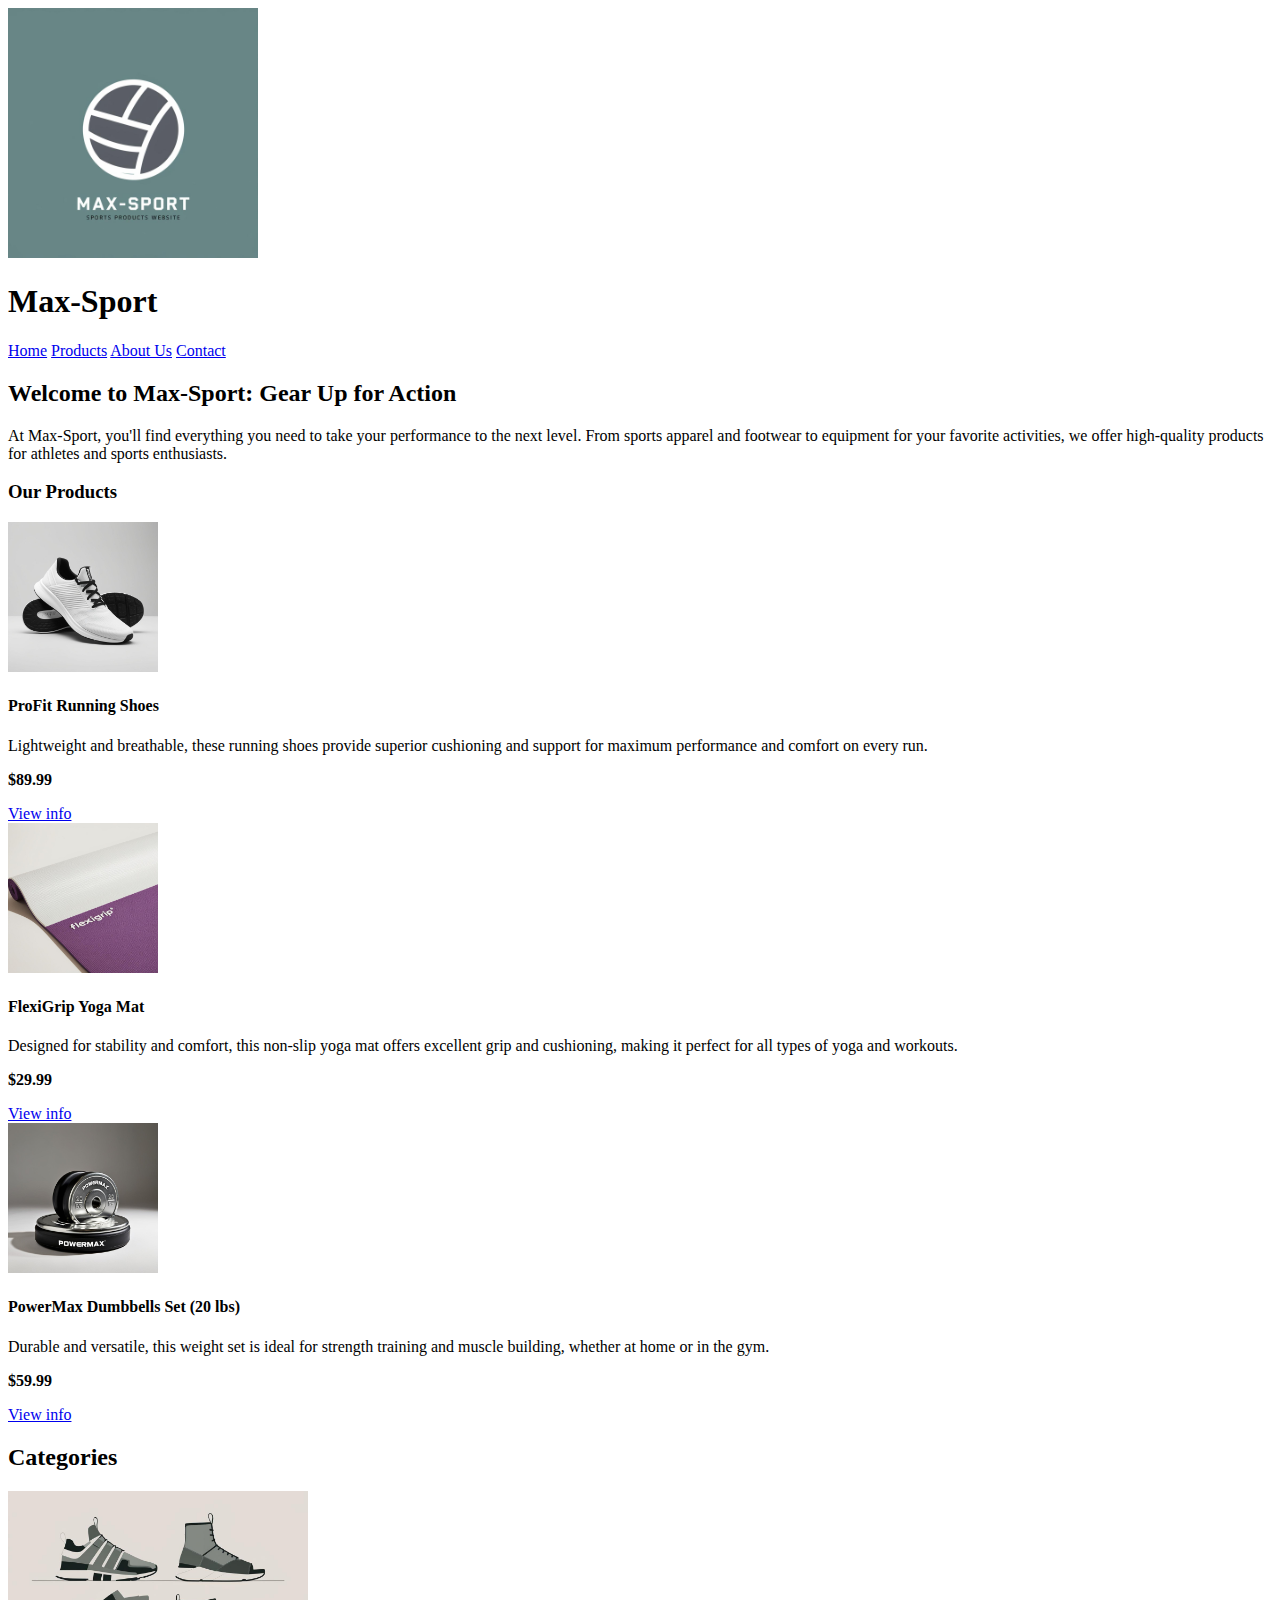
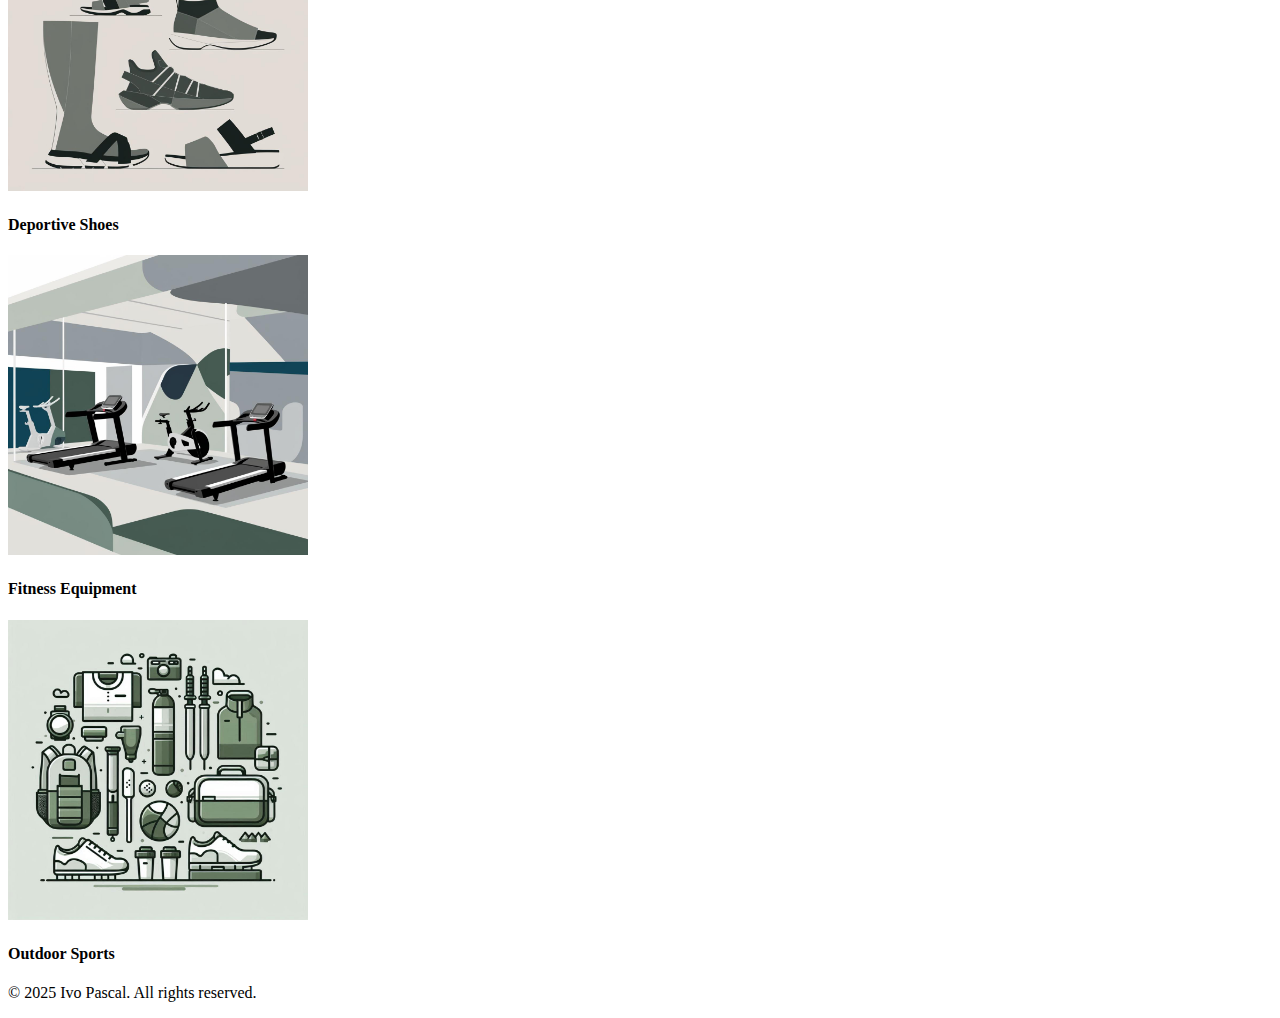
==== index.html @ f11179b0 "Improve semantic of about.html and add cards to index.html" ====
<!DOCTYPE html>
<html lang="en">
<head>
  <meta charset="UTF-8">
  <meta name="viewport" content="width=device-width, initial-scale=1.0">
  <title>Home</title>
  <link rel="icon" type="image/png" href="/assets/favicon-maxsport.png">
</head>
<body>
  <header>
    <div>
      <img src="/assets/icon-maxsport.jpg" width="250" alt="Max-Sport Logo">
      <h1>Max-Sport</h1>
    </div>
    <nav>
      <a href="#">Home</a>
      <a href="#">Products</a>
      <a href="./pages/about.html">About Us</a>
      <a href="#">Contact</a>
    </nav>
  </header>
  <main>
    <div>
      <h2>Welcome to Max-Sport: Gear Up for Action</h2>
      <p>At Max-Sport, you'll find everything you need to take your performance to the next level. From sports apparel and footwear to equipment for your favorite activities, we offer high-quality products for athletes and sports enthusiasts.</p>
    </div>
    <section>
      <h3>Our Products</h3>
      <article>
        <img src="./assets/zapatillas-profit.jpg" alt="deportive shoes" width="150">
        <h4>ProFit Running Shoes</h4>
        <p>Lightweight and breathable, these running shoes provide superior cushioning and support for maximum performance and comfort on every run.</p>
        <p><b>$89.99</b></p>
        <a href="#">View info</a>
      </article>
      <article>
        <img src="./assets/esterilla-flexigrip.jpg" alt="flexigrip mat" width="150">
        <h4>FlexiGrip Yoga Mat</h4>
        <p>Designed for stability and comfort, this non-slip yoga mat offers excellent grip and cushioning, making it perfect for all types of yoga and workouts.</p>
        <p><b>$29.99</b></p>
        <a href="#">View info</a>
      </article>
      <article>
        <img src="./assets/pesas-powermax.jpg" alt="powermax bumbbells" width="150">
        <h4>PowerMax Dumbbells Set (20 lbs)</h4>
        <p>Durable and versatile, this weight set is ideal for strength training and muscle building, whether at home or in the gym.</p>
        <p><b>$59.99</b></p>
        <a href="#">View info</a>
      </article>
    </section>
    <section>
      <h2>Categories</h2>
      <article>
        <img src="./assets/categoria-calzados.jpg" width="300" alt="imagen categoria calzados">
        <h4>Deportive Shoes</h4>
      </article>
      <article>
        <img src="./assets/categoria-equipoFitness.jpg" width="300" alt="imagen categoria equipo fitness">
        <h4>Fitness Equipment</h4>
      </article>
      <article>
        <img src="./assets/categoria-aireLibre.jpeg" width="300" alt="imagen categoria aire libre">
        <h4>Outdoor Sports</h4>
      </article>
    </section>
  </main>
  <footer>
    <p>© 2025 Ivo Pascal. All rights reserved.</p>
  </footer>
</body>
</html>
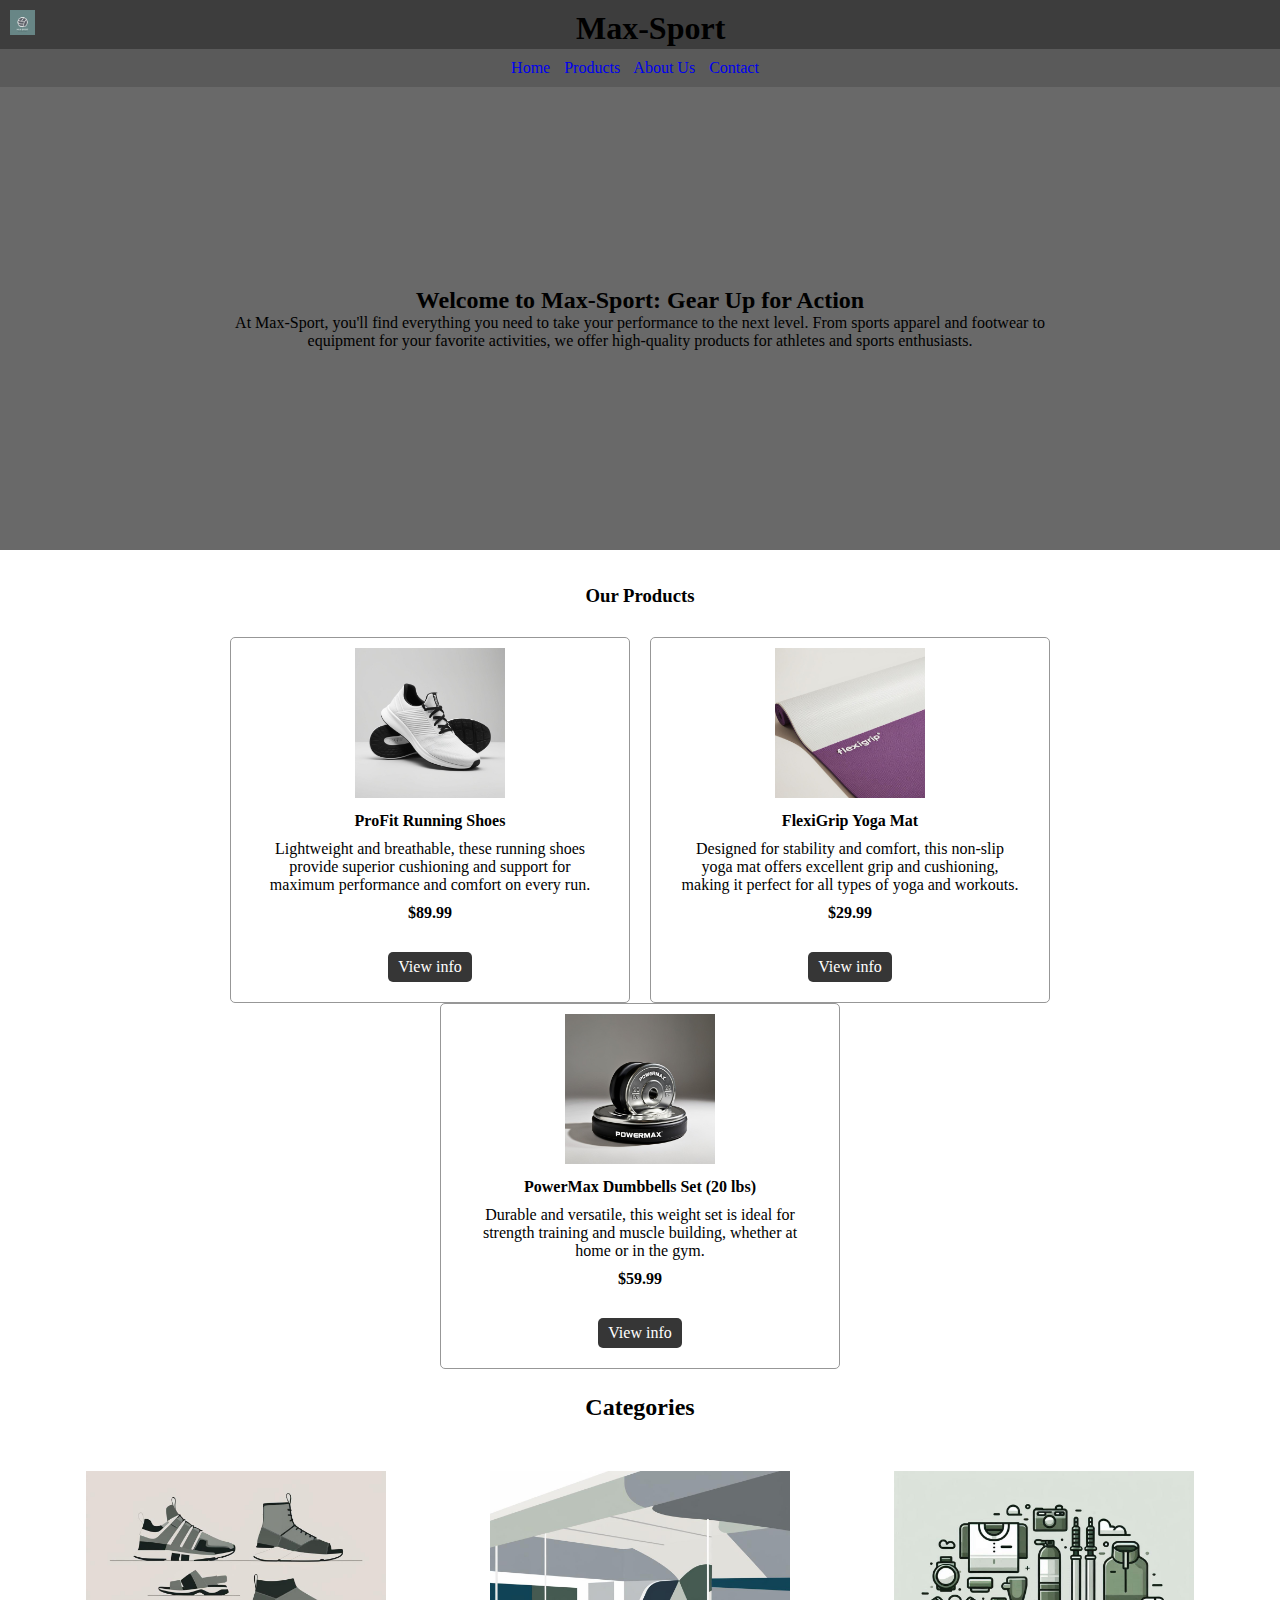
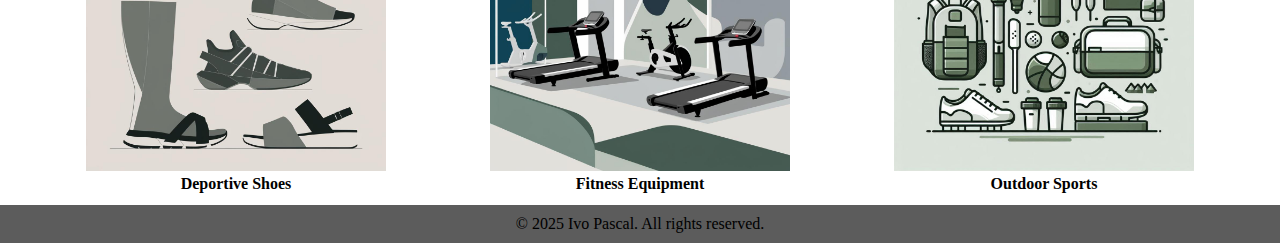
==== commit 4eec3b53: "Add css styles to index & about" ====
--- a/index.html
+++ b/index.html
@@ -5,12 +5,13 @@
   <meta name="viewport" content="width=device-width, initial-scale=1.0">
   <title>Home</title>
   <link rel="icon" type="image/png" href="/assets/favicon-maxsport.png">
+  <link rel="stylesheet" href="./styles/style.css">
 </head>
 <body>
   <header>
-    <div>
-      <img src="/assets/icon-maxsport.jpg" width="250" alt="Max-Sport Logo">
-      <h1>Max-Sport</h1>
+    <div class="top-header">
+      <img src="/assets/icon-maxsport.jpg" width="25" alt="Max-Sport Logo" id="logo">
+      <h1 id="title">Max-Sport</h1>
     </div>
     <nav>
       <a href="#">Home</a>
@@ -20,35 +21,35 @@
     </nav>
   </header>
   <main>
-    <div>
+    <section class="top-section">
       <h2>Welcome to Max-Sport: Gear Up for Action</h2>
       <p>At Max-Sport, you'll find everything you need to take your performance to the next level. From sports apparel and footwear to equipment for your favorite activities, we offer high-quality products for athletes and sports enthusiasts.</p>
-    </div>
-    <section>
+    </section>
+    <section class="products">
       <h3>Our Products</h3>
       <article>
         <img src="./assets/zapatillas-profit.jpg" alt="deportive shoes" width="150">
         <h4>ProFit Running Shoes</h4>
-        <p>Lightweight and breathable, these running shoes provide superior cushioning and support for maximum performance and comfort on every run.</p>
+        <p class="prodDescription">Lightweight and breathable, these running shoes provide superior cushioning and support for maximum performance and comfort on every run.</p>
         <p><b>$89.99</b></p>
         <a href="#">View info</a>
       </article>
       <article>
         <img src="./assets/esterilla-flexigrip.jpg" alt="flexigrip mat" width="150">
         <h4>FlexiGrip Yoga Mat</h4>
-        <p>Designed for stability and comfort, this non-slip yoga mat offers excellent grip and cushioning, making it perfect for all types of yoga and workouts.</p>
+        <p class="prodDescription">Designed for stability and comfort, this non-slip yoga mat offers excellent grip and cushioning, making it perfect for all types of yoga and workouts.</p>
         <p><b>$29.99</b></p>
         <a href="#">View info</a>
       </article>
       <article>
         <img src="./assets/pesas-powermax.jpg" alt="powermax bumbbells" width="150">
         <h4>PowerMax Dumbbells Set (20 lbs)</h4>
-        <p>Durable and versatile, this weight set is ideal for strength training and muscle building, whether at home or in the gym.</p>
+        <p class="prodDescription">Durable and versatile, this weight set is ideal for strength training and muscle building, whether at home or in the gym.</p>
         <p><b>$59.99</b></p>
         <a href="#">View info</a>
       </article>
     </section>
-    <section>
+    <section class="categories">
       <h2>Categories</h2>
       <article>
         <img src="./assets/categoria-calzados.jpg" width="300" alt="imagen categoria calzados">
--- a/styles/style.css
+++ b/styles/style.css
@@ -0,0 +1,154 @@
+* {
+  margin: 0;
+  padding: 0;
+  box-sizing: border-box;
+}
+
+body {
+  min-height: 100vh;
+  position: relative;
+}
+
+.top-header {
+  padding: 10px;
+  background-color: rgb(61, 61, 61);
+  position: relative;
+}
+
+#logo {
+  display:inline-block;
+}
+
+#title {
+  display: inline-block;
+  position: absolute;
+  left: 45%;
+}
+
+nav {
+  padding: 10px;
+  background-color: rgb(90, 90, 90);
+  text-align: center;
+}
+
+nav > a {
+  text-decoration: none;
+  margin-right: 10px
+}
+
+.top-section {
+  padding: 200px;
+  background-color: rgb(105, 105, 105);
+  text-align: center;
+}
+
+.products {
+  padding: 25px;
+  text-align: center;
+}
+
+.products h3 {
+  text-align: center;
+  margin: 10px 0px;
+  margin-bottom: 30px;
+}
+
+.products > article {
+  border: 1px solid rgb(151, 151, 151);
+  border-radius: 5px;
+  width: 400px;
+  height: fit-content;
+  display: inline-block;
+  padding:  10px 30px;
+  margin: 0px 8px;
+  text-align: center;
+}
+
+.products > article > * {
+  margin-bottom: 10px;
+}
+
+.products > article > a {
+  display: inline-block;
+  margin-top: 20px;
+  text-decoration: none;
+  color: white;
+  background-color: rgb(54, 54, 54);
+  padding: 6px 10px;
+  border-radius: 5px;
+}
+
+.categories {
+  text-align: center;
+}
+
+.categories > h2 {
+  text-align: center;
+}
+
+.categories > article {
+  display: inline-block;
+  text-align: center;
+  margin: 50px;
+}
+
+footer {
+  background-color: rgb(92, 92, 92);
+  text-align: center;
+  padding: 10px 0;
+  position: absolute;
+  left: 0;
+  bottom: 0;
+  width: 100%;
+}
+
+/* ABOUT US SECTION */
+
+#top-section-about {
+  text-align: center;
+  padding: 0px 70px;
+}
+
+#top-section-about h2 {
+  margin: 35px;
+}
+
+#top-section-about p {
+  padding: 0 50px;
+}
+
+#team-section {
+  text-align: center;
+}
+
+#team-section h2 {
+  margin: 35px;
+}
+
+#team-section > article {
+  display: inline-block;
+}
+
+#team-section > article > * {
+  margin-bottom: 10px;
+}
+
+#team-section > article > img {
+  border-radius: 100%;
+}
+
+.team-description {
+  width: 300px;
+}
+
+#values-section {
+  text-align: center;
+}
+
+#values-section h2 {
+  margin: 35px;
+}
+
+#values-section li {
+  margin-bottom: 10px;
+}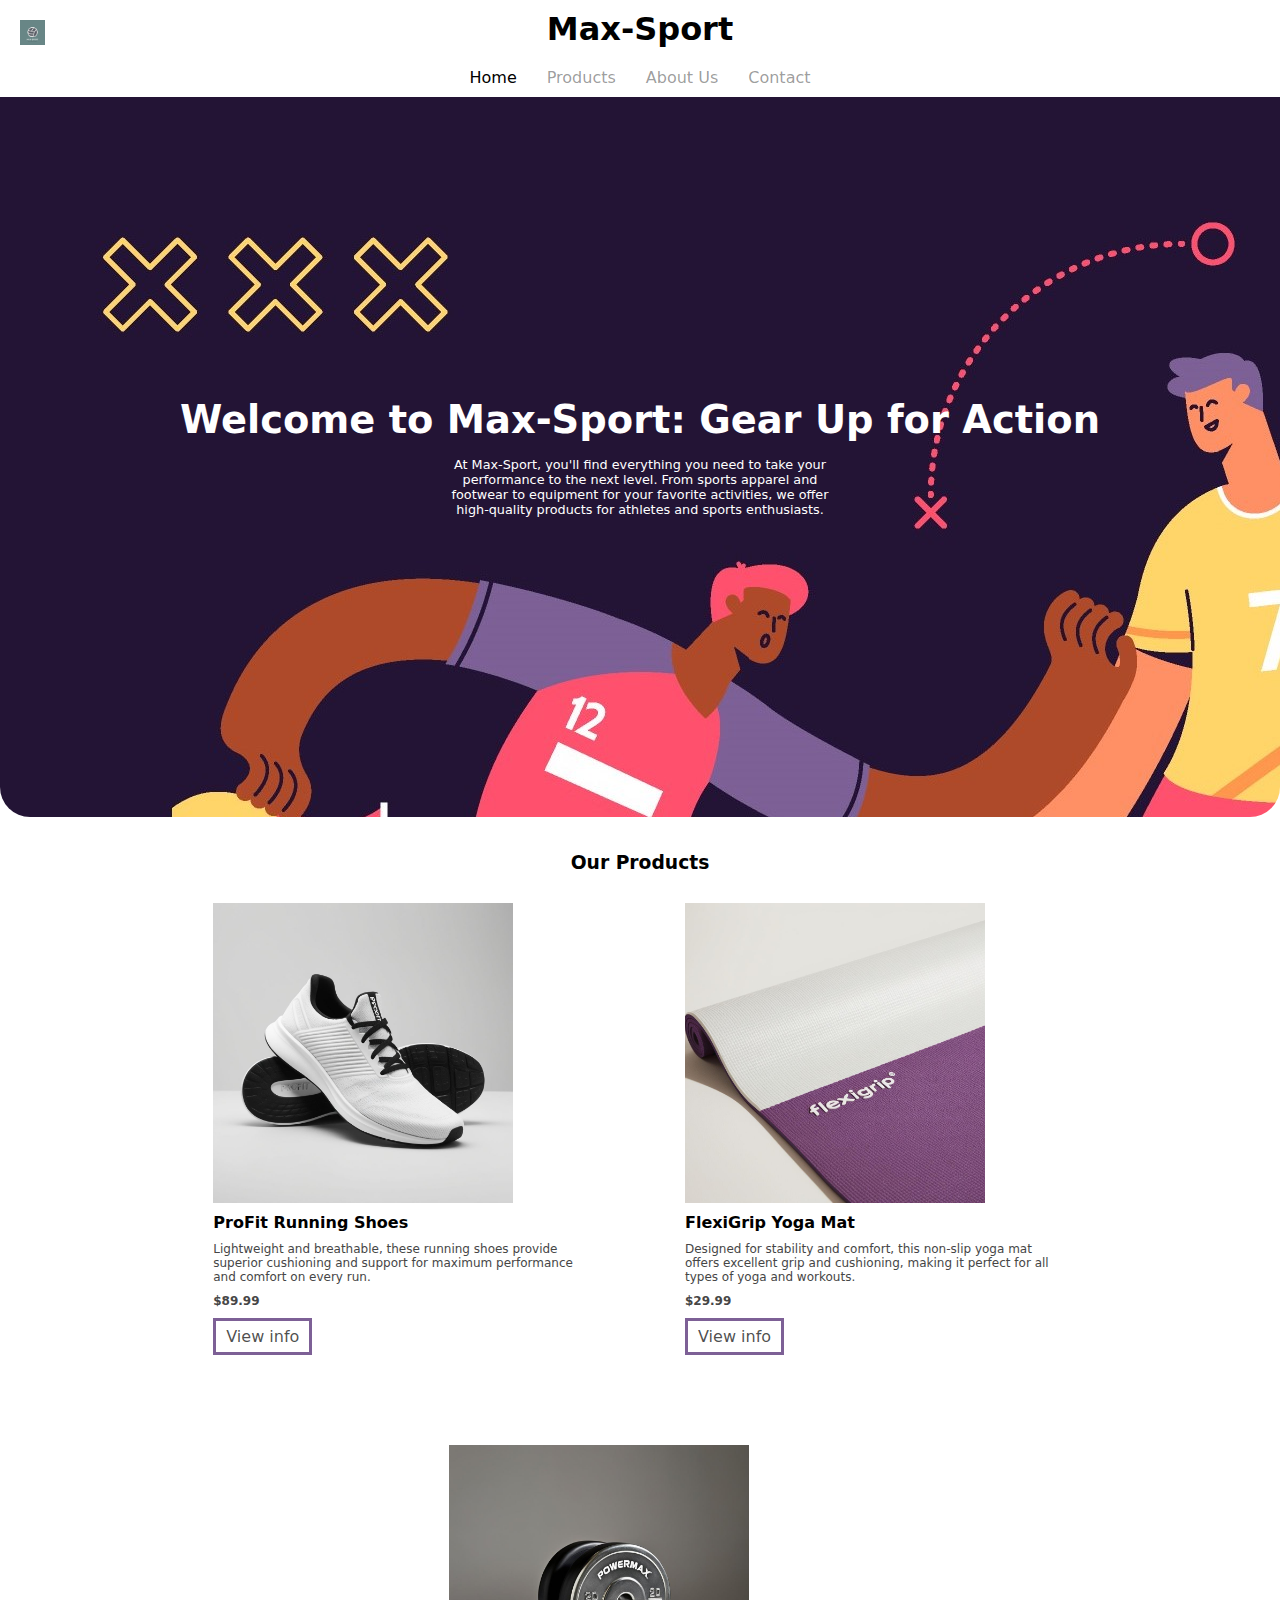
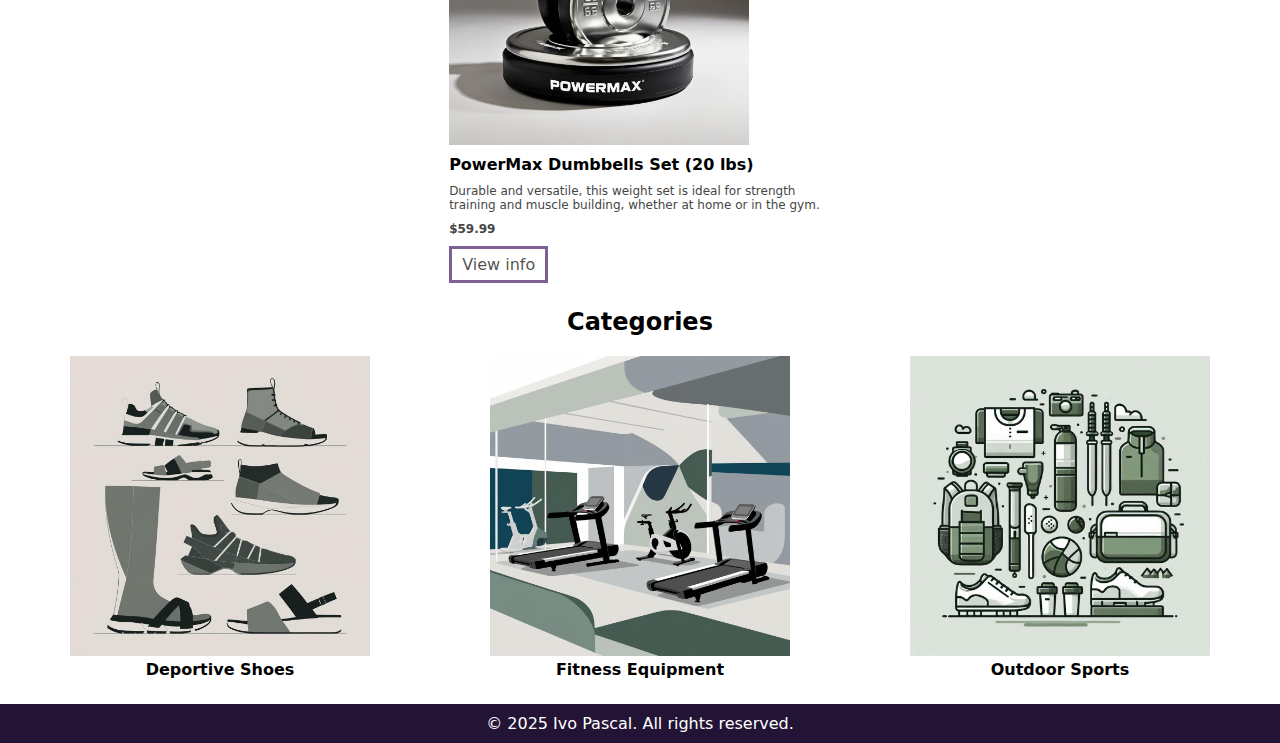
==== commit 3e6c8329: "Create products page & add new styles" ====
--- a/index.html
+++ b/index.html
@@ -14,8 +14,8 @@
       <h1 id="title">Max-Sport</h1>
     </div>
     <nav>
-      <a href="#">Home</a>
-      <a href="#">Products</a>
+      <a href="#" class="focus">Home</a>
+      <a href="./pages/products.html">Products</a>
       <a href="./pages/about.html">About Us</a>
       <a href="#">Contact</a>
     </nav>
@@ -27,42 +27,46 @@
     </section>
     <section class="products">
       <h3>Our Products</h3>
-      <article>
-        <img src="./assets/zapatillas-profit.jpg" alt="deportive shoes" width="150">
-        <h4>ProFit Running Shoes</h4>
-        <p class="prodDescription">Lightweight and breathable, these running shoes provide superior cushioning and support for maximum performance and comfort on every run.</p>
-        <p><b>$89.99</b></p>
-        <a href="#">View info</a>
-      </article>
-      <article>
-        <img src="./assets/esterilla-flexigrip.jpg" alt="flexigrip mat" width="150">
-        <h4>FlexiGrip Yoga Mat</h4>
-        <p class="prodDescription">Designed for stability and comfort, this non-slip yoga mat offers excellent grip and cushioning, making it perfect for all types of yoga and workouts.</p>
-        <p><b>$29.99</b></p>
-        <a href="#">View info</a>
-      </article>
-      <article>
-        <img src="./assets/pesas-powermax.jpg" alt="powermax bumbbells" width="150">
-        <h4>PowerMax Dumbbells Set (20 lbs)</h4>
-        <p class="prodDescription">Durable and versatile, this weight set is ideal for strength training and muscle building, whether at home or in the gym.</p>
-        <p><b>$59.99</b></p>
-        <a href="#">View info</a>
-      </article>
+      <div class="products-container">
+        <article class="product-card">
+          <img src="./assets/zapatillas-profit.jpg" alt="deportive shoes">
+          <h4>ProFit Running Shoes</h4>
+          <p class="prodDescription">Lightweight and breathable, these running shoes provide superior cushioning and support for maximum performance and comfort on every run.</p>
+          <p><b>$89.99</b></p>
+          <a href="#">View info</a>
+        </article>
+        <article class="product-card">
+          <img src="./assets/esterilla-flexigrip.jpg" alt="flexigrip mat">
+          <h4>FlexiGrip Yoga Mat</h4>
+          <p class="prodDescription">Designed for stability and comfort, this non-slip yoga mat offers excellent grip and cushioning, making it perfect for all types of yoga and workouts.</p>
+          <p><b>$29.99</b></p>
+          <a href="#">View info</a>
+        </article>
+        <article class="product-card">
+          <img src="./assets/pesas-powermax.jpg" alt="powermax bumbbells">
+          <h4>PowerMax Dumbbells Set (20 lbs)</h4>
+          <p class="prodDescription">Durable and versatile, this weight set is ideal for strength training and muscle building, whether at home or in the gym.</p>
+          <p><b>$59.99</b></p>
+          <a href="#">View info</a>
+        </article>
+      </div>
     </section>
     <section class="categories">
       <h2>Categories</h2>
-      <article>
-        <img src="./assets/categoria-calzados.jpg" width="300" alt="imagen categoria calzados">
-        <h4>Deportive Shoes</h4>
-      </article>
-      <article>
-        <img src="./assets/categoria-equipoFitness.jpg" width="300" alt="imagen categoria equipo fitness">
-        <h4>Fitness Equipment</h4>
-      </article>
-      <article>
-        <img src="./assets/categoria-aireLibre.jpeg" width="300" alt="imagen categoria aire libre">
-        <h4>Outdoor Sports</h4>
-      </article>
+      <div class="categories-container">
+        <article>
+          <img src="./assets/categoria-calzados.jpg" alt="imagen categoria calzados">
+          <h4>Deportive Shoes</h4>
+        </article>
+        <article>
+          <img src="./assets/categoria-equipoFitness.jpg" alt="imagen categoria equipo fitness">
+          <h4>Fitness Equipment</h4>
+        </article>
+        <article>
+          <img src="./assets/categoria-aireLibre.jpeg" alt="imagen categoria aire libre">
+          <h4>Outdoor Sports</h4>
+        </article>
+      </div>
     </section>
   </main>
   <footer>
--- a/styles/style.css
+++ b/styles/style.css
@@ -1,139 +1,216 @@
+/* NORMALIZE CSS */
+
 * {
   margin: 0;
   padding: 0;
   box-sizing: border-box;
+  font-family: 'Poppins', system-ui, -apple-system, BlinkMacSystemFont, 'Segoe UI', Roboto, Oxygen, Ubuntu, Cantarell, 'Open Sans', 'Helvetica Neue', sans-serif;
 }
 
 body {
   min-height: 100vh;
+  display: flex;
+  flex-direction: column;
+  /* background-color: rgb(25, 26, 31); */
+}
+
+main {
+  flex-grow: 1;
+}
+
+header {
+  display: flex;
+  flex-direction: column;
+}
+
+.top-header {
+  display: flex;
+  justify-content: center;
   position: relative;
-}
-
-.top-header {
   padding: 10px;
-  background-color: rgb(61, 61, 61);
-  position: relative;
 }
 
 #logo {
-  display:inline-block;
-}
-
-#title {
-  display: inline-block;
   position: absolute;
-  left: 45%;
+  left: 20px;
+  top: 20px;
 }
 
 nav {
+  display: flex;
+  justify-content: center;
+  gap: 30px;
   padding: 10px;
-  background-color: rgb(90, 90, 90);
-  text-align: center;
 }
 
 nav > a {
   text-decoration: none;
-  margin-right: 10px
+  color: rgba(0, 0, 0, 0.4);
+}
+
+.focus {
+  color: black;
+}
+
+nav a:hover {
+  color: black;
+  transition: all .3s linear;
 }
 
 .top-section {
-  padding: 200px;
-  background-color: rgb(105, 105, 105);
-  text-align: center;
+  border-radius: 0px 0px 30px 30px;
+  text-align: center;
+  display: flex;
+  flex-direction: column;
+  align-items: center;
+  justify-content: center;
+  gap: 15px;
+  position: relative;
+  height: 80vh;
+  color: white;
+  background-image: url('../assets/sport-img.jpg');
+}
+
+.top-section h2 {
+  font-size: 3vw;
+}
+
+.top-section p {
+  width: 50ch;
+  font-size: 1vw;
 }
 
 .products {
   padding: 25px;
-  text-align: center;
-}
-
-.products h3 {
+  display: flex;
+  flex-direction: column;
+  justify-content: center;
+}
+
+.products-container {
+  display: flex;
+  justify-content: center;
+  flex-wrap: wrap;
+  gap: 90px;
+}
+
+h3 {
   text-align: center;
   margin: 10px 0px;
   margin-bottom: 30px;
 }
 
-.products > article {
-  border: 1px solid rgb(151, 151, 151);
-  border-radius: 5px;
-  width: 400px;
-  height: fit-content;
-  display: inline-block;
-  padding:  10px 30px;
-  margin: 0px 8px;
-  text-align: center;
-}
-
-.products > article > * {
-  margin-bottom: 10px;
-}
-
-.products > article > a {
-  display: inline-block;
+.product-card {
+  border-radius: 10px;
+  min-height: 350px;
+  width: fit-content;
+  display: flex;
+  flex-direction: column;
+  justify-content: space-between;
+  gap: 10px;
+}
+
+.product-card p {
+  width: 50ch;
+  font-size: 12px;
+  color: rgb(70, 70, 70);
+}
+
+.product-card img {
+  width: 300px;
+}
+
+.product-card > a {
+  text-decoration: none;
+  color: rgba(0, 0, 0, 0.705);
+  padding: 6px 10px;
+  width: fit-content;
+  border: 3px solid #7D6096;
+}
+
+.product-card > a:hover {
+  background-color: #7D6096;
+  color: white;
+  transition: all .2s linear;
+}
+
+.categories {
+  display: flex;
+  justify-content: center;
+  flex-direction: column;
+  gap: 20px;
+}
+
+.categories-container {
+  display: flex;
+  justify-content: center;
+  gap: 120px
+}
+
+.categories img {
+  width: 300px;
+}
+
+.categories > h2 {
+  text-align: center;
+}
+
+.categories article {
+  text-align: center;
+}
+
+footer {
+  text-align: center;
+  display: flex;
+  justify-content: center;
+  align-items: center;
+  width: 100%;
+  padding: 10px;
+  background-color: #231435;
+  margin-top: 25px;
+  color: white;
+}
+
+/* ABOUT US SECTION */
+
+#top-section-about {
+  text-align: center;
+  display: flex;
+  flex-direction: column;
   margin-top: 20px;
-  text-decoration: none;
-  color: white;
-  background-color: rgb(54, 54, 54);
-  padding: 6px 10px;
-  border-radius: 5px;
-}
-
-.categories {
-  text-align: center;
-}
-
-.categories > h2 {
-  text-align: center;
-}
-
-.categories > article {
-  display: inline-block;
-  text-align: center;
-  margin: 50px;
-}
-
-footer {
-  background-color: rgb(92, 92, 92);
-  text-align: center;
-  padding: 10px 0;
-  position: absolute;
-  left: 0;
-  bottom: 0;
-  width: 100%;
-}
-
-/* ABOUT US SECTION */
-
-#top-section-about {
-  text-align: center;
-  padding: 0px 70px;
-}
-
-#top-section-about h2 {
-  margin: 35px;
+  align-items: center;
 }
 
 #top-section-about p {
-  padding: 0 50px;
+  width: 90ch;
 }
 
 #team-section {
   text-align: center;
+  display: flex;
+  flex-direction: column;
+}
+
+.team-container {
+  display: flex;
+  justify-content: center;
+  gap: 15px;
+}
+
+.team-container article {
+  padding: 30px 15px;
+  box-shadow: 2px 10px 20px 5px #d7d7d785;
 }
 
 #team-section h2 {
   margin: 35px;
 }
 
-#team-section > article {
-  display: inline-block;
-}
-
-#team-section > article > * {
+#team-section article * {
   margin-bottom: 10px;
 }
 
-#team-section > article > img {
+#team-section article img {
   border-radius: 100%;
 }
 
@@ -143,12 +220,92 @@
 
 #values-section {
   text-align: center;
-}
-
-#values-section h2 {
-  margin: 35px;
+  display: flex;
+  flex-direction: column;
+  margin-top: 20px;
+  gap: 20px;
 }
 
 #values-section li {
   margin-bottom: 10px;
+}
+
+/* PRODUCTS PAGE */
+
+aside {
+  padding: 0px 50px;
+  border-right: 1px solid rgb(194, 194, 194, .5);
+  height: fit-content;
+  width: 320px;
+}
+
+aside ul {
+  list-style: none;
+}
+
+.subcategory li:hover {
+  transition: all .1s linear;
+  color: black;
+  background-color: #7d60963a;
+}
+
+.categories-list {
+  display: flex;
+  flex-direction: column;
+  gap: 20px;
+}
+
+.category {
+  display: flex;
+  flex-direction: column;
+  gap: 5px;
+}
+
+.subcategory {
+  padding-left: 20px;
+  display: flex;
+  flex-direction: column;
+}
+
+.subcategory li {
+  color: rgba(133, 133, 133, 0.685);
+  cursor: pointer;
+  padding: 5px 10px;
+}
+
+.big-products-container {
+  display: flex;
+  gap: 20px;
+}
+
+.big-products-container h2 {
+  margin-bottom: 10px;
+}
+
+.products-main {
+  flex-grow: 1;
+  padding: 0px 50px;
+  display: flex;
+  flex-direction: column;
+  gap: 40px;
+}
+
+.products-cont {
+  justify-content: start;
+  gap: 30px;
+}
+
+table {
+  text-align: center;
+  border-collapse: collapse;
+}
+
+table * {
+  padding: 10px 60px;
+  border: 1px solid rgba(202, 202, 202, 0.514);
+}
+
+table th {
+  background-color: #7d6096d0;
+  color: white;
 }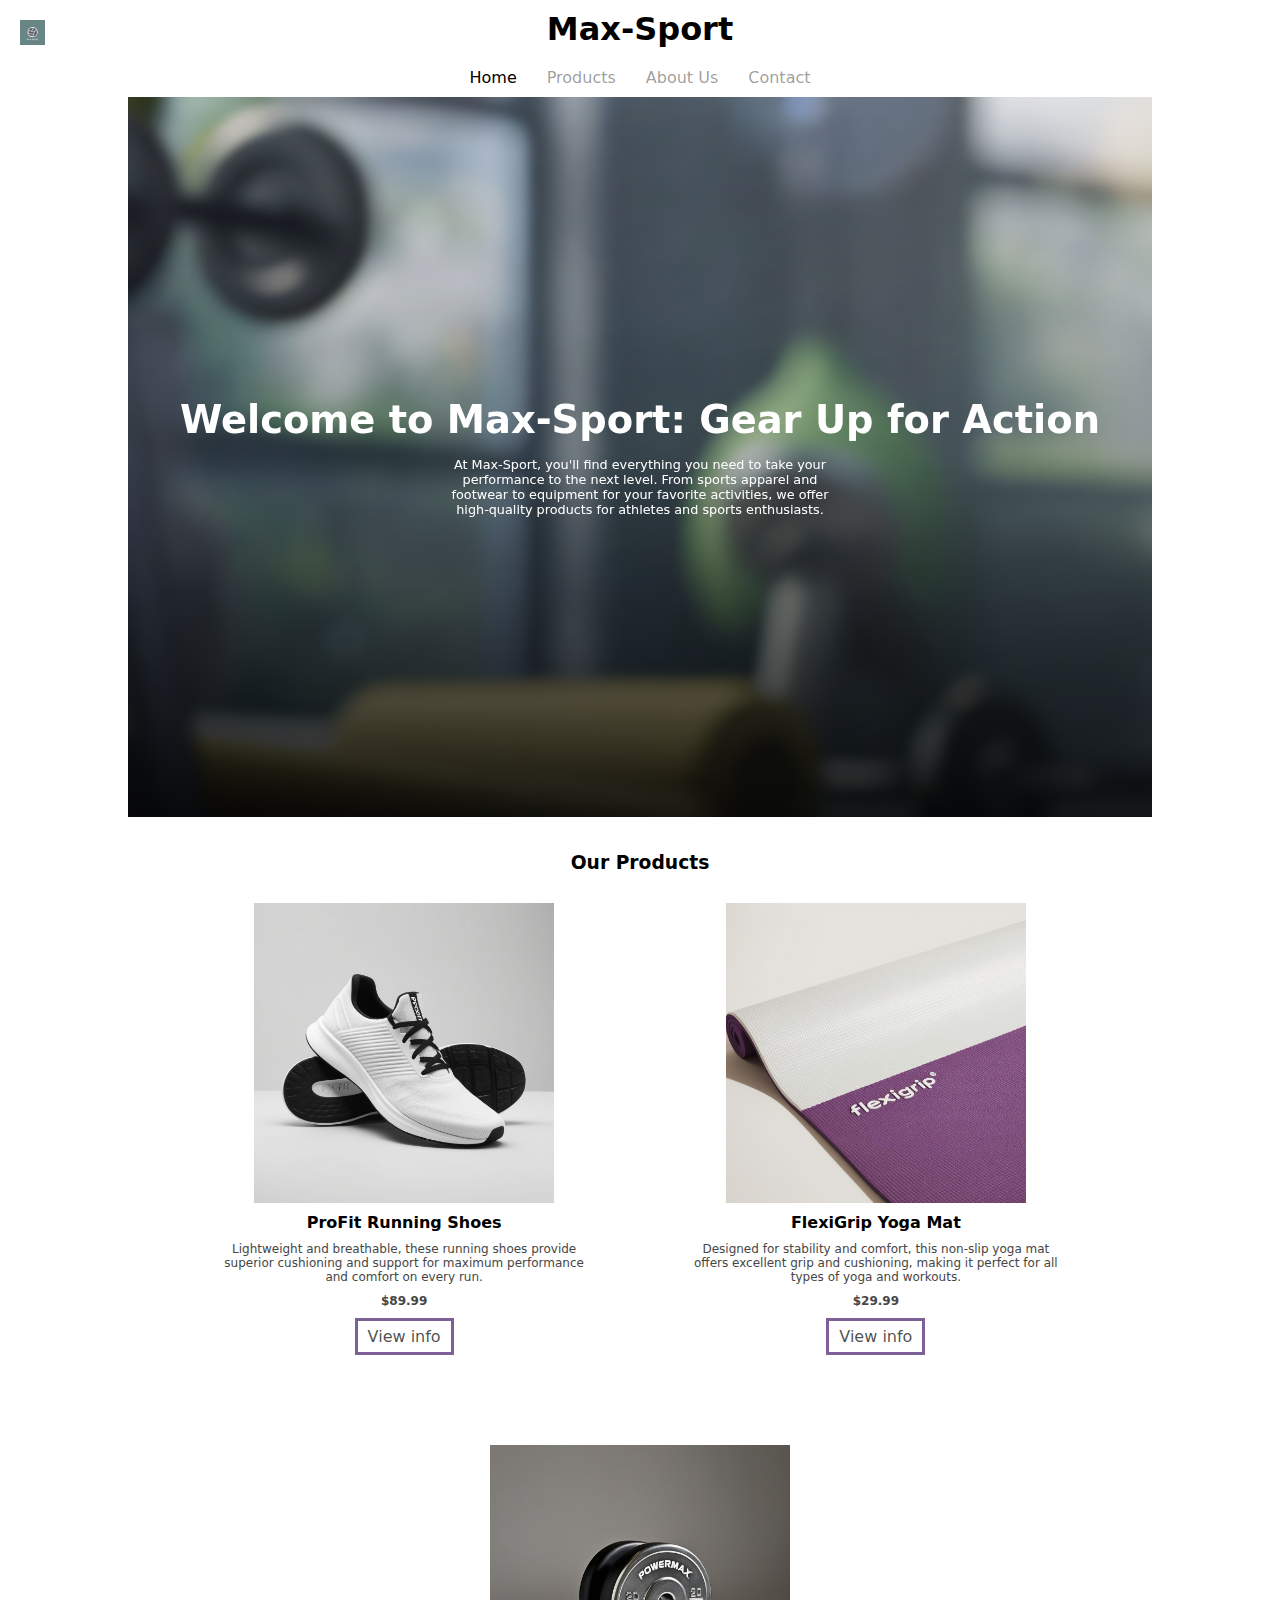
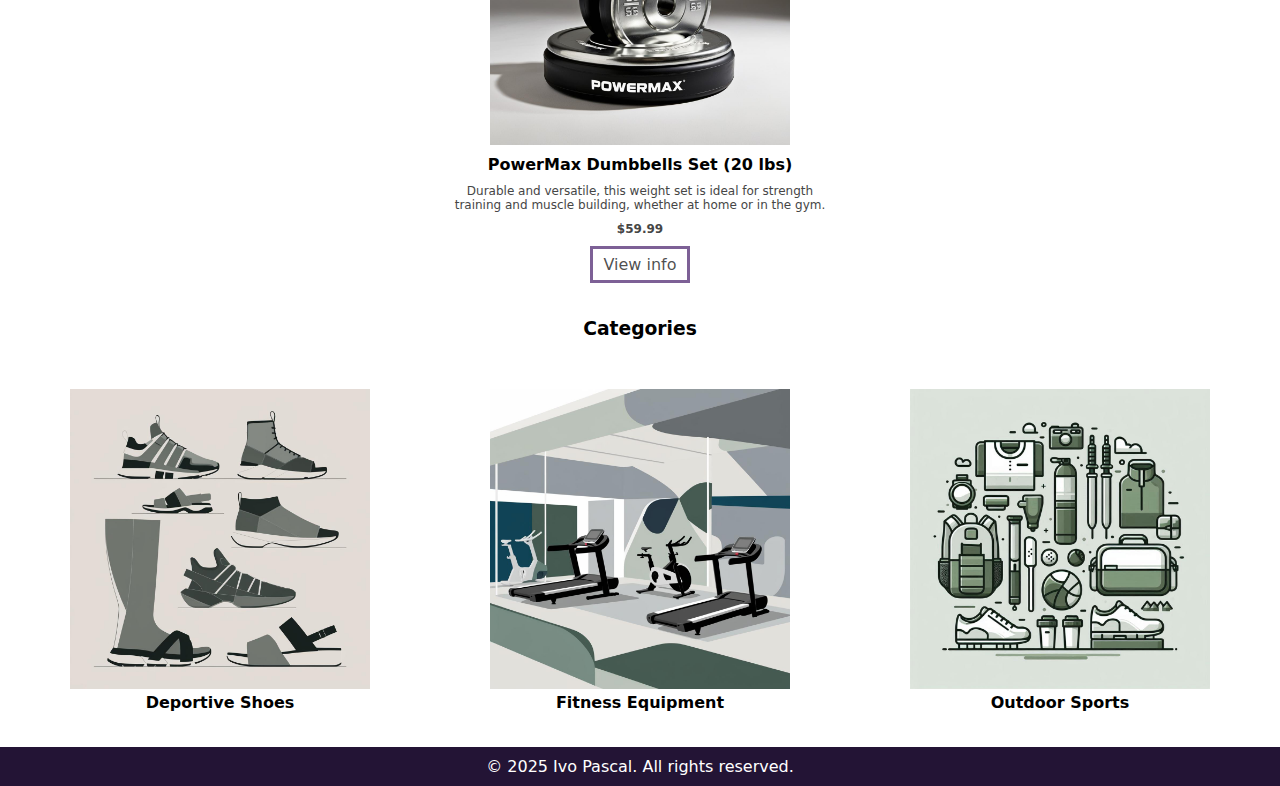
==== commit 4d709882: "Update styles & add content to products page" ====
--- a/index.html
+++ b/index.html
@@ -20,10 +20,11 @@
       <a href="#">Contact</a>
     </nav>
   </header>
-  <main>
+  <main class="index-main">
     <section class="top-section">
       <h2>Welcome to Max-Sport: Gear Up for Action</h2>
       <p>At Max-Sport, you'll find everything you need to take your performance to the next level. From sports apparel and footwear to equipment for your favorite activities, we offer high-quality products for athletes and sports enthusiasts.</p>
+      <div class="opacity-box"></div>
     </section>
     <section class="products">
       <h3>Our Products</h3>
@@ -52,7 +53,7 @@
       </div>
     </section>
     <section class="categories">
-      <h2>Categories</h2>
+      <h3>Categories</h3>
       <div class="categories-container">
         <article>
           <img src="./assets/categoria-calzados.jpg" alt="imagen categoria calzados">
--- a/styles/style.css
+++ b/styles/style.css
@@ -18,9 +18,19 @@
   flex-grow: 1;
 }
 
+.index-main {
+  display: flex;
+  flex-direction: column;
+  align-items: center;
+}
+
 header {
   display: flex;
   flex-direction: column;
+}
+
+h2 {
+  font-size: xx-large;
 }
 
 .top-header {
@@ -58,7 +68,6 @@
 }
 
 .top-section {
-  border-radius: 0px 0px 30px 30px;
   text-align: center;
   display: flex;
   flex-direction: column;
@@ -67,17 +76,30 @@
   gap: 15px;
   position: relative;
   height: 80vh;
-  color: white;
-  background-image: url('../assets/sport-img.jpg');
+  width: 80%;
+  color: white;
+  background-image: url('../assets/kettlebell-gym-equipment-still-life-crop.jpg');
+}
+
+.opacity-box {
+  top: 0;
+  position: absolute;
+  width: 100%;
+  height: 80vh;
+  background: linear-gradient(rgba(0, 0, 0, 0) 0%, rgba(0, 0, 0, 0.2) 50%, rgba(0, 0, 0, 0.849) 100%);
+  backdrop-filter: blur(5px);
+  z-index: 0;
 }
 
 .top-section h2 {
   font-size: 3vw;
+  z-index: 1;
 }
 
 .top-section p {
   width: 50ch;
   font-size: 1vw;
+  z-index: 1;
 }
 
 .products {
@@ -108,6 +130,8 @@
   flex-direction: column;
   justify-content: space-between;
   gap: 10px;
+  align-items: center;
+  text-align: center;
 }
 
 .product-card p {
@@ -151,7 +175,7 @@
   width: 300px;
 }
 
-.categories > h2 {
+.categories > h3 {
   text-align: center;
 }
 
@@ -167,22 +191,45 @@
   width: 100%;
   padding: 10px;
   background-color: #231435;
-  margin-top: 25px;
+  margin-top: 35px;
   color: white;
 }
 
 /* ABOUT US SECTION */
 
+.about-main {
+  display: flex;
+  flex-direction: column;
+  align-items: center;
+  gap: 40px;
+}
+
 #top-section-about {
   text-align: center;
   display: flex;
   flex-direction: column;
   margin-top: 20px;
   align-items: center;
+  background-image: url("../assets/work-team-digital-art.jpg");
+  height: 80vh;
+  justify-content: center;
+  background-position: center;
+  background-size: cover;
+  width: 80%;
+  position: relative;
+}
+
+#top-section-about h2 {
+  z-index: 1;
+  color: white;
+  font-size: xxx-large;
 }
 
 #top-section-about p {
   width: 90ch;
+  font-size: 20px;
+  color: white;
+  z-index: 1;
 }
 
 #team-section {
@@ -194,16 +241,19 @@
 .team-container {
   display: flex;
   justify-content: center;
-  gap: 15px;
+  gap: 25px;
+  align-items: center;
 }
 
 .team-container article {
   padding: 30px 15px;
   box-shadow: 2px 10px 20px 5px #d7d7d785;
-}
-
-#team-section h2 {
-  margin: 35px;
+  height: fit-content;
+  background: linear-gradient(white 0%, #5d54c826 100%);
+}
+
+#founder {
+  padding: 50px 25px;
 }
 
 #team-section article * {
@@ -219,21 +269,33 @@
 }
 
 #values-section {
-  text-align: center;
-  display: flex;
-  flex-direction: column;
-  margin-top: 20px;
+  display: flex;
+  flex-direction: column;
+  align-items: center;
   gap: 20px;
 }
 
 #values-section li {
-  margin-bottom: 10px;
+  display: flex;
+  align-items: center;
+  margin-bottom: 20px;
+  /* width: 600px; */
+  gap: 40px;
+}
+
+#values-section p {
+  width: 40ch;
+}
+
+#values-section img {
+  box-shadow: 18px 18px 1px 6px #9442cc;
+  filter: brightness(.7);
 }
 
 /* PRODUCTS PAGE */
 
 aside {
-  padding: 0px 50px;
+  padding: 0px 60px;
   border-right: 1px solid rgb(194, 194, 194, .5);
   height: fit-content;
   width: 320px;
@@ -292,7 +354,7 @@
 
 .products-cont {
   justify-content: start;
-  gap: 30px;
+  gap: 50px;
 }
 
 table {
